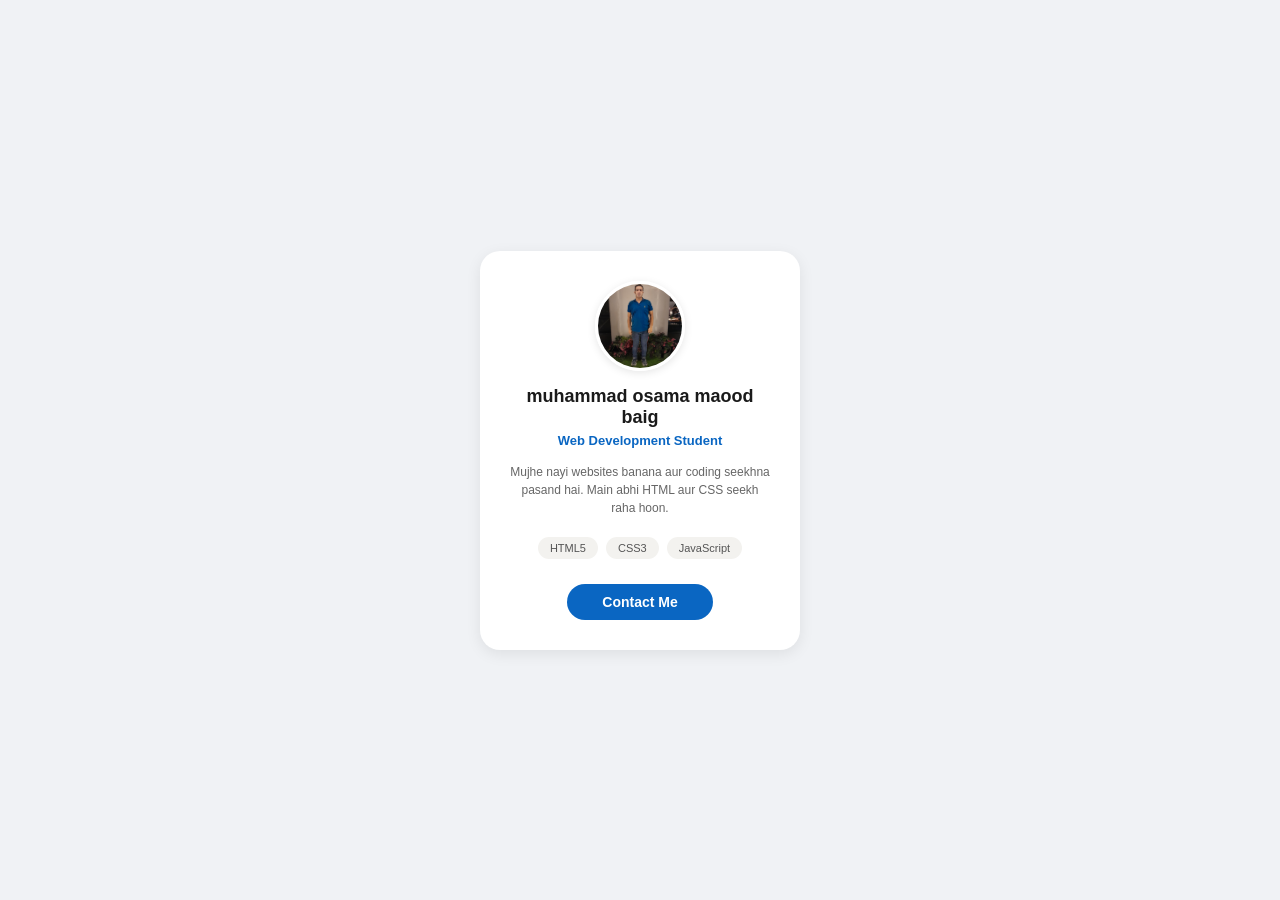
==== card/index.html @ 6c5491c1 "Add calculator and portfolio files" ====
<!DOCTYPE html>
<html lang="en">
<head>
    <meta charset="UTF-8">
    <meta name="viewport" content="width=device-width, initial-scale=1.0">
    <title>Profile Card</title>
    <link rel="stylesheet" href="style.css">
</head>
<body>

    <div class="profile-card">
        <!-- Profile Image -->
        <div class="img-container">
            <img src="profile.jpg" alt="Muhammad Osama Maood Baig">
        </div>

        <!-- Name -->
        <h2>muhammad osama maood <br>baig</h2>

        <!-- Role -->
        <p class="role">Web Development Student</p>

        <!-- Description -->
        <p class="description">
            Mujhe nayi websites banana aur coding seekhna pasand hai. Main abhi HTML aur CSS seekh raha hoon.
        </p>

        <!-- Tech Badges -->
        <div class="skills">
            <span>HTML5</span>
            <span>CSS3</span>
            <span>JavaScript</span>
        </div>

        <!-- Corrected Contact Button -->
        <a href="#" class="contact-btn">Contact Me</a>
    </div>

</body>
</html>
---- card/style.css ----
* {
    margin: 0;
    padding: 0;
    box-sizing: border-box;
    font-family: 'Segoe UI', Tahoma, Geneva, Verdana, sans-serif;
}

body {
    background-color: #f0f2f5;
    display: flex;
    justify-content: center;
    align-items: center;
    height: 100vh;
}

.profile-card {
    background: #ffffff;
    width: 320px;
    padding: 30px 20px;
    border-radius: 20px;
    box-shadow: 0 4px 15px rgba(0, 0, 0, 0.08);
    text-align: center;
    display: flex;
    flex-direction: column;
    align-items: center;
}

.img-container {
    width: 90px;
    height: 90px;
    border-radius: 50%;
    overflow: hidden;
    margin-bottom: 15px;
    border: 3px solid #ffffff;
    box-shadow: 0 2px 8px rgba(0,0,0,0.1);
}

.img-container img {
    width: 100%;
    height: 100%;
    object-fit: cover;
}

.profile-card h2 {
    font-size: 18px;
    color: #1a1a1a;
    font-weight: 700;
    margin-bottom: 5px;
    text-transform: lowercase;
}

.role {
    font-size: 13px;
    color: #0a66c2;
    font-weight: 600;
    margin-bottom: 15px;
}

.description {
    font-size: 12px;
    color: #666;
    line-height: 1.5;
    margin-bottom: 20px;
    padding: 0 10px;
}

.skills {
    display: flex;
    gap: 8px;
    margin-bottom: 25px;
}

.skills span {
    background-color: #f3f2ef;
    color: #555;
    font-size: 11px;
    padding: 5px 12px;
    border-radius: 15px;
    font-weight: 500;
}

.contact-btn {
    background-color: #0a66c2;
    color: white;
    text-decoration: none;
    font-size: 14px;
    font-weight: 600;
    padding: 10px 35px;
    border-radius: 25px;
    display: inline-block;
    transition: background 0.3s ease;
}

.contact-btn:hover {
    background-color: #004182;
}
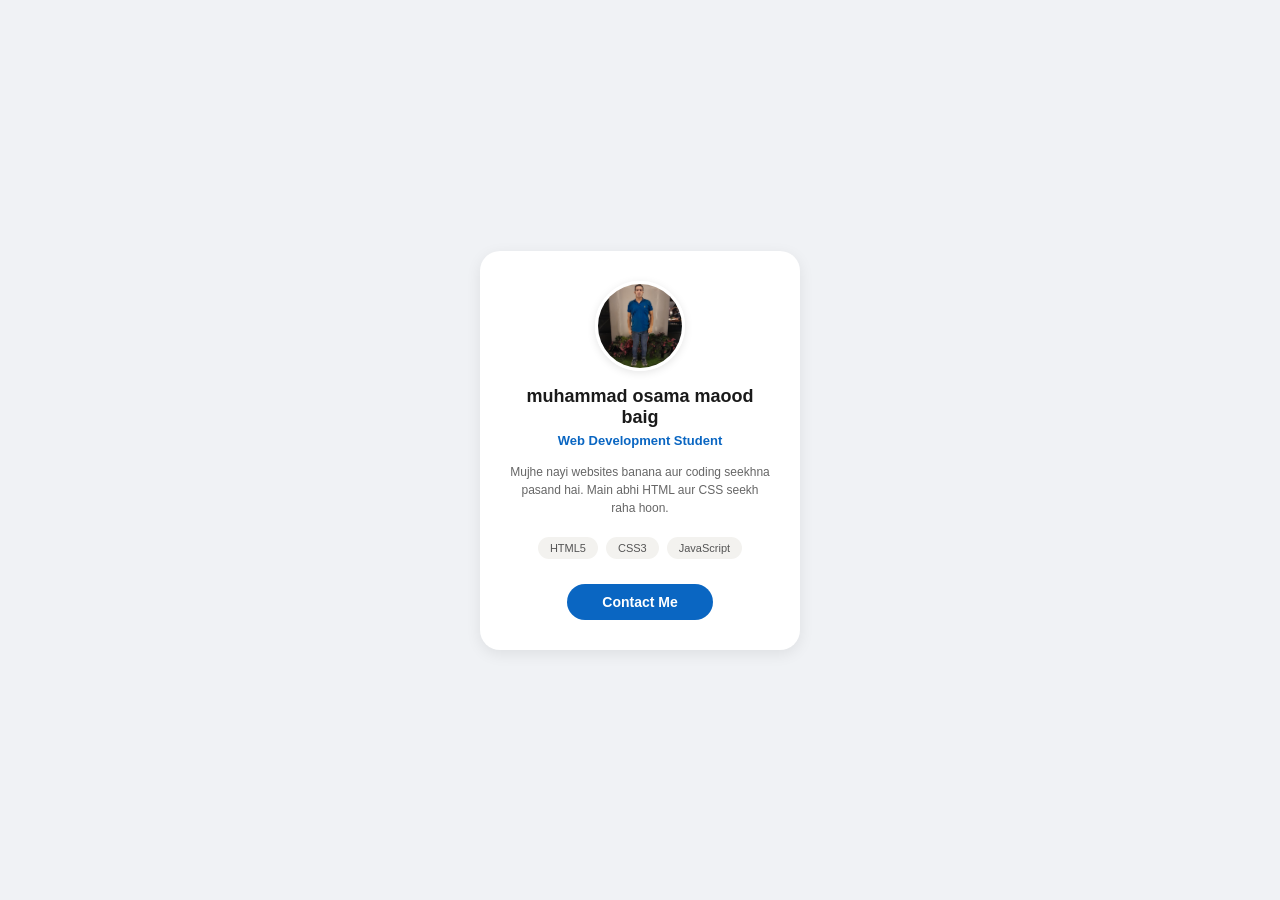
==== commit d95fcbec: "Add new weather app, task tracker, and movie search projects" ====
--- a/card/index.html
+++ b/card/index.html
@@ -34,6 +34,7 @@
 
         <!-- Corrected Contact Button -->
         <a href="#" class="contact-btn">Contact Me</a>
+        
     </div>
 
 </body>
